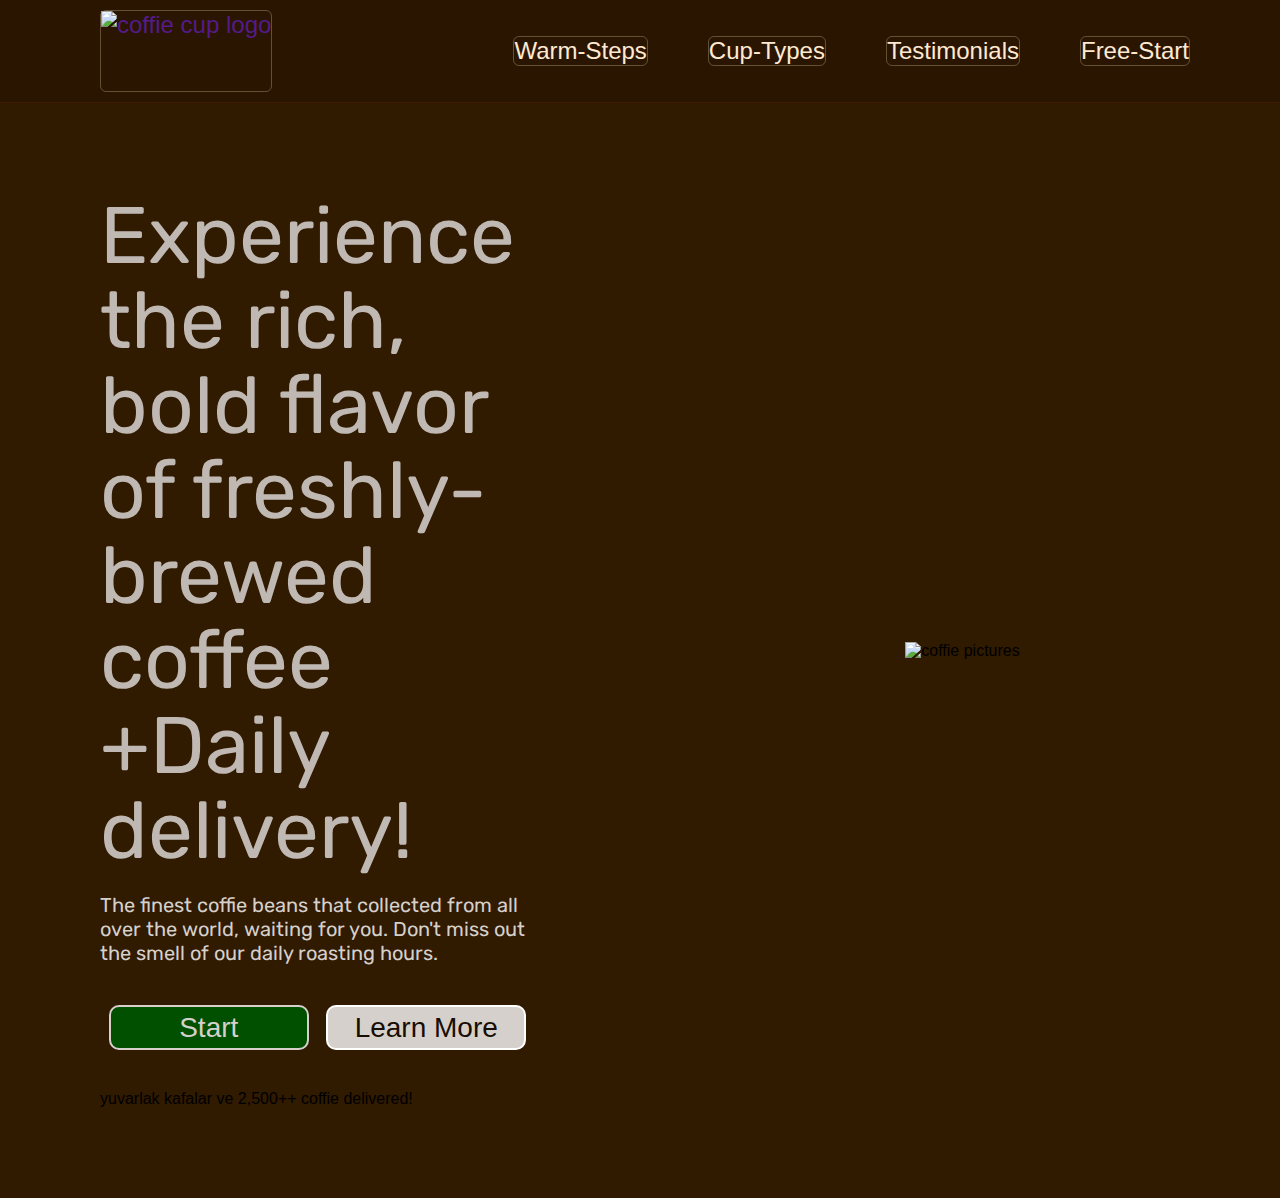
==== coffiebean/index.html @ b8458b63 "jpg" ====
<!DOCTYPE html>
<html lang="en">
  <head>
    <meta charset="UTF-8" />
    <meta http-equiv="X-UA-Compatible" content="IE=edge" />
    <meta name="viewport" content="width=device-width, initial-scale=1.0" />
    <link rel="preconnect" href="https://fonts.googleapis.com" />
    <link rel="preconnect" href="https://fonts.gstatic.com" crossorigin />
    <link
      href="https://fonts.googleapis.com/css2?family=Lexend+Deca:wght@300&family=Rubik:ital,wght@0,500;0,600;0,700;1,400&display=swap"
      rel="stylesheet"
    />
    <style>
      @import url("https://fonts.googleapis.com/css2?family=Lexend+Deca:wght@300&family=Rubik:ital,wght@0,500;0,600;0,700;1,400&display=swap");
    </style>
    <link rel="stylesheet" href="styles.css" />
    <title>Coffie Beans</title>
  </head>
  <body>
    <head>
      <nav class="nav-container">
        <div class="el el-nav1">
          <a class="logo-link-a" href="">
            <img
              class="logo-link-img"
              src="img/logo.jpg"
              alt="coffie cup logo"
            />
          </a>
        </div>
        <div class="el el-nav2">
          <a class="nav-link" href="#">Warm-Steps</a>
        </div>
        <div class="el el-nav3"><a class="nav-link" href="#">Cup-Types</a></div>
        <div class="el el-nav4">
          <a class="nav-link" href="#">Testimonials</a>
        </div>
        <div class="el el-nav5">
          <a class="nav-link" href="#">Free-Start</a>
        </div>
      </nav>
      <main>
        <section class="section-hero">
          <div class="hero-left">
            <p class="hero-heading">
              Experience the rich, bold flavor of freshly-brewed coffee +Daily delivery!
            </p>
            <p class="hero-left-definition">
              The finest coffie beans that collected from all over the world,
              waiting for you. Don't miss out the smell of our daily roasting
              hours.
            </p>
            <p class="buttons-container">
              <button class="button-hero1 >
                <a class="a-hero1" href="#">Start</a>
              </button>
              <button class="button-hero2 >
                <a class="a-hero2" href="#">Learn More</a>
              </button>
            </p>
            <p>yuvarlak kafalar ve 2,500++ coffie delivered!</p>
          </div>
          <div class="hero-rigt">
            <img class="img-hero" src="img/hero.png" alt="coffie pictures" />
          </div>
        </section>
      </main>
    </head>
  </body>
</html>
---- coffiebean/styles.css ----
* {
  margin: 0;
  padding: 0;
  box-sizing: border-box;
  text-decoration: none;
  font-family: sans-serif;
}
body {
}
.nav-container {
  display: flex;
  font-size: 24px;
  color: #ffe6d6;
  align-items: center;
  background-color: rgb(42, 22, 0);
  justify-content: flex-end;
  gap: 60px;
  padding: 10px;
  padding-right: 90px;
  border-bottom: 1px solid #3f1900;
}
.logo-link-img {
  height: 80px;
  display: block;
}
.el-nav1 {
  margin-right: auto;
}

.el {
  border: 1px solid rgba(245, 222, 179, 0.286);
  border-radius: 6px;
}
.el-nav1 {
  margin-left: 90px;
}

.nav-link:link,
.nav-link:visited {
  text-decoration: none;

  color: rgb(255, 233, 211);

  transition: all 0.6s;
}
.nav-link:hover,
.nav-link:active {
  color: rgb(23, 13, 0);
  background-color: #ffe6d0;
  font-weight: normal;
}
.section-hero {
  background-color: rgb(48, 26, 0);

  padding-top: 90px;
  padding-bottom: 90px;

  display: grid;
  grid-template-columns: repeat(2, 1fr);
  align-items: center;
  justify-items: center;

  column-gap: 10px;
}

.hero-left {
  margin: 0px 100px 0 100px;
}

.hero-heading {
  color: #c0b8b3;
  font-family: rubik;
  font-size: 80px;
  line-height: 85px;
  margin-bottom: 20px;
}
.hero-left-definition {
  color: #d5d0cc;
  font-family: rubik;
  font-size: 20px;
  font-style: normal;

  margin-bottom: 40px;
}
.buttons-container {
  display: flex;

  justify-content: space-around;

  margin-bottom: 40px;
}
.button-hero1 {
  font-size: 28px;
  width: 200px;
  height: 45px;
  color: #d5d0cc;
  background-color: rgb(0, 80, 0);
  border: 2px solid #d5d0cc;
  border-radius: 10px;
}
.button-hero2 {
  font-size: 28px;
  width: 200px;
  height: 45px;
  color: #170d00;
  background-color: #d5d0cc;
  border: 2px solid white;
  border-radius: 10px;
}
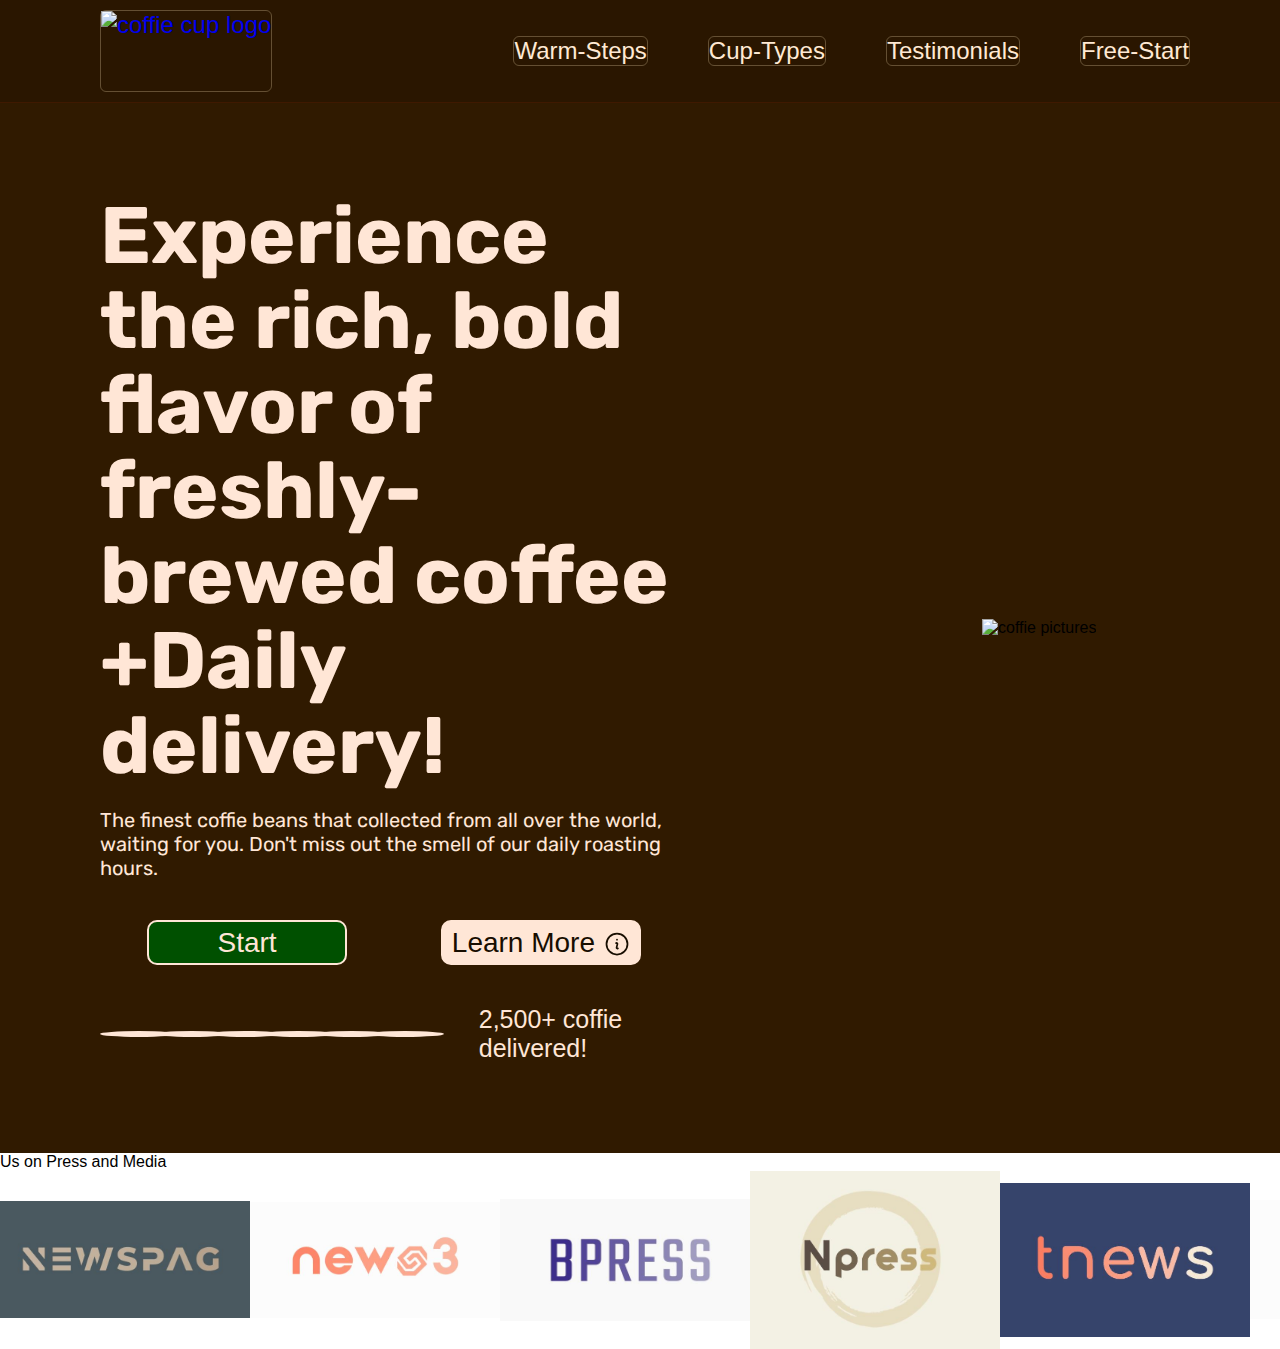
==== commit 3d281614: "jpgg" ====
--- a/coffiebean/index.html
+++ b/coffiebean/index.html
@@ -7,24 +7,24 @@
     <link rel="preconnect" href="https://fonts.googleapis.com" />
     <link rel="preconnect" href="https://fonts.gstatic.com" crossorigin />
     <link
-      href="https://fonts.googleapis.com/css2?family=Lexend+Deca:wght@300&family=Rubik:ital,wght@0,500;0,600;0,700;1,400&display=swap"
-      rel="stylesheet"
+    href="https://fonts.googleapis.com/css2?family=Lexend+Deca:wght@300&family=Rubik:ital,wght@0,500;0,600;0,700;1,400&display=swap"
+    rel="stylesheet"
     />
     <style>
       @import url("https://fonts.googleapis.com/css2?family=Lexend+Deca:wght@300&family=Rubik:ital,wght@0,500;0,600;0,700;1,400&display=swap");
-    </style>
+      </style>
     <link rel="stylesheet" href="styles.css" />
     <title>Coffie Beans</title>
   </head>
   <body>
-    <head>
+    <header>
       <nav class="nav-container">
         <div class="el el-nav1">
-          <a class="logo-link-a" href="">
+          <a class="logo-link-a" href="#">
             <img
-              class="logo-link-img"
-              src="img/logo.jpg"
-              alt="coffie cup logo"
+            class="logo-link-img"
+            src="img/logo.jpg"
+            alt="coffie cup logo"
             />
           </a>
         </div>
@@ -39,12 +39,13 @@
           <a class="nav-link" href="#">Free-Start</a>
         </div>
       </nav>
+    </header>
       <main>
         <section class="section-hero">
           <div class="hero-left">
-            <p class="hero-heading">
+            <h1 class="hero-heading">
               Experience the rich, bold flavor of freshly-brewed coffee +Daily delivery!
-            </p>
+            </h1>
             <p class="hero-left-definition">
               The finest coffie beans that collected from all over the world,
               waiting for you. Don't miss out the smell of our daily roasting
@@ -55,16 +56,42 @@
                 <a class="a-hero1" href="#">Start</a>
               </button>
               <button class="button-hero2 >
-                <a class="a-hero2" href="#">Learn More</a>
+                <a class="a-hero2" href="#">Learn More 
+                  <svg xmlns="http://www.w3.org/2000/svg" fill="none" viewBox="0 0 24 24" stroke-width="1.5" stroke="currentColor" class="icon-i">
+                  <path stroke-linecap="round" stroke-linejoin="round" d="M11.25 11.25l.041-.02a.75.75 0 011.063.852l-.708 2.836a.75.75 0 001.063.853l.041-.021M21 12a9 9 0 11-18 0 9 9 0 0118 0zm-9-3.75h.008v.008H12V8.25z" />
+                 </svg>
+                </a>
               </button>
             </p>
-            <p>yuvarlak kafalar ve 2,500++ coffie delivered!</p>
+            <p class="img-visitors-container" ><img class="img-visitors" src="img/faces/1 (1).jpg" alt=""> 
+              <img class="img-visitors" src="img/faces/1 (2).jpg" alt="">
+              <img class="img-visitors" src="img/faces/1 (3).jpg" alt="">
+              <img class="img-visitors" src="img/faces/1 (4).jpg" alt="">
+               <img class="img-visitors" src="img/faces/1 (6).jpg" alt="">
+              <img class="img-visitors" src="img/faces/1 (5).jpg" alt="">
+              
+              <span class="delivered">2,500+ coffie delivered!</span> 
+            </p>
+            
           </div>
           <div class="hero-rigt">
             <img class="img-hero" src="img/hero.png" alt="coffie pictures" />
           </div>
         </section>
+        <section>
+          <div>
+            <p class="text-press">Us on Press and Media</p>
+          </div>
+          <div class="press">
+            <img class="img-press" src="img/press/3.JPG" alt="">
+            <img class="img-press" src="img/press/5.JPG" alt="">
+            <img class="img-press"  src="img/press/1.JPG" alt="">
+            <img class="img-press"  src="img/press/4.JPG" alt="">
+            <img class="img-press"  src="img/press/2.JPG" alt="">
+            <img class="img-press"  src="img/press/6.JPG" alt="">
+          </div>
+        </section>
+        
       </main>
-    </head>
   </body>
 </html>
--- a/coffiebean/styles.css
+++ b/coffiebean/styles.css
@@ -62,20 +62,22 @@
 
   column-gap: 10px;
 }
+.img-hero {
+}
 
 .hero-left {
   margin: 0px 100px 0 100px;
 }
 
 .hero-heading {
-  color: #c0b8b3;
+  color: #ffe6d6;
   font-family: rubik;
   font-size: 80px;
   line-height: 85px;
   margin-bottom: 20px;
 }
 .hero-left-definition {
-  color: #d5d0cc;
+  color: #ffe6d6;
   font-family: rubik;
   font-size: 20px;
   font-style: normal;
@@ -93,9 +95,9 @@
   font-size: 28px;
   width: 200px;
   height: 45px;
-  color: #d5d0cc;
+  color: #ffe6d6;
   background-color: rgb(0, 80, 0);
-  border: 2px solid #d5d0cc;
+  border: 2px solid #ffe6d6;
   border-radius: 10px;
 }
 .button-hero2 {
@@ -103,7 +105,42 @@
   width: 200px;
   height: 45px;
   color: #170d00;
-  background-color: #d5d0cc;
-  border: 2px solid white;
+  background-color: #ffe6d6;
+  border: 2px solid #ffe6d6;
   border-radius: 10px;
+  position: relative;
 }
+.icon-i {
+  stroke: #170d00;
+  width: 28px;
+  vertical-align: text-bottom;
+}
+.img-visitors-container {
+  display: flex;
+  align-items: center;
+  margin-left: 25px;
+  font-size: 25px;
+  color: #ffe6d6;
+}
+.img-visitors {
+  width: 95px;
+  height: auto;
+  border: 3px solid #ffe6d6;
+  border-radius: 50%;
+  margin-left: -25px;
+}
+.delivered {
+  margin-left: 35px;
+}
+.press {
+  display: flex;
+
+  align-items: center;
+  justify-content: space-around;
+  flex-wrap: nowrap;
+  overflow: hidden;
+}
+.img-press {
+  width: 250px;
+  height: auto;
+}
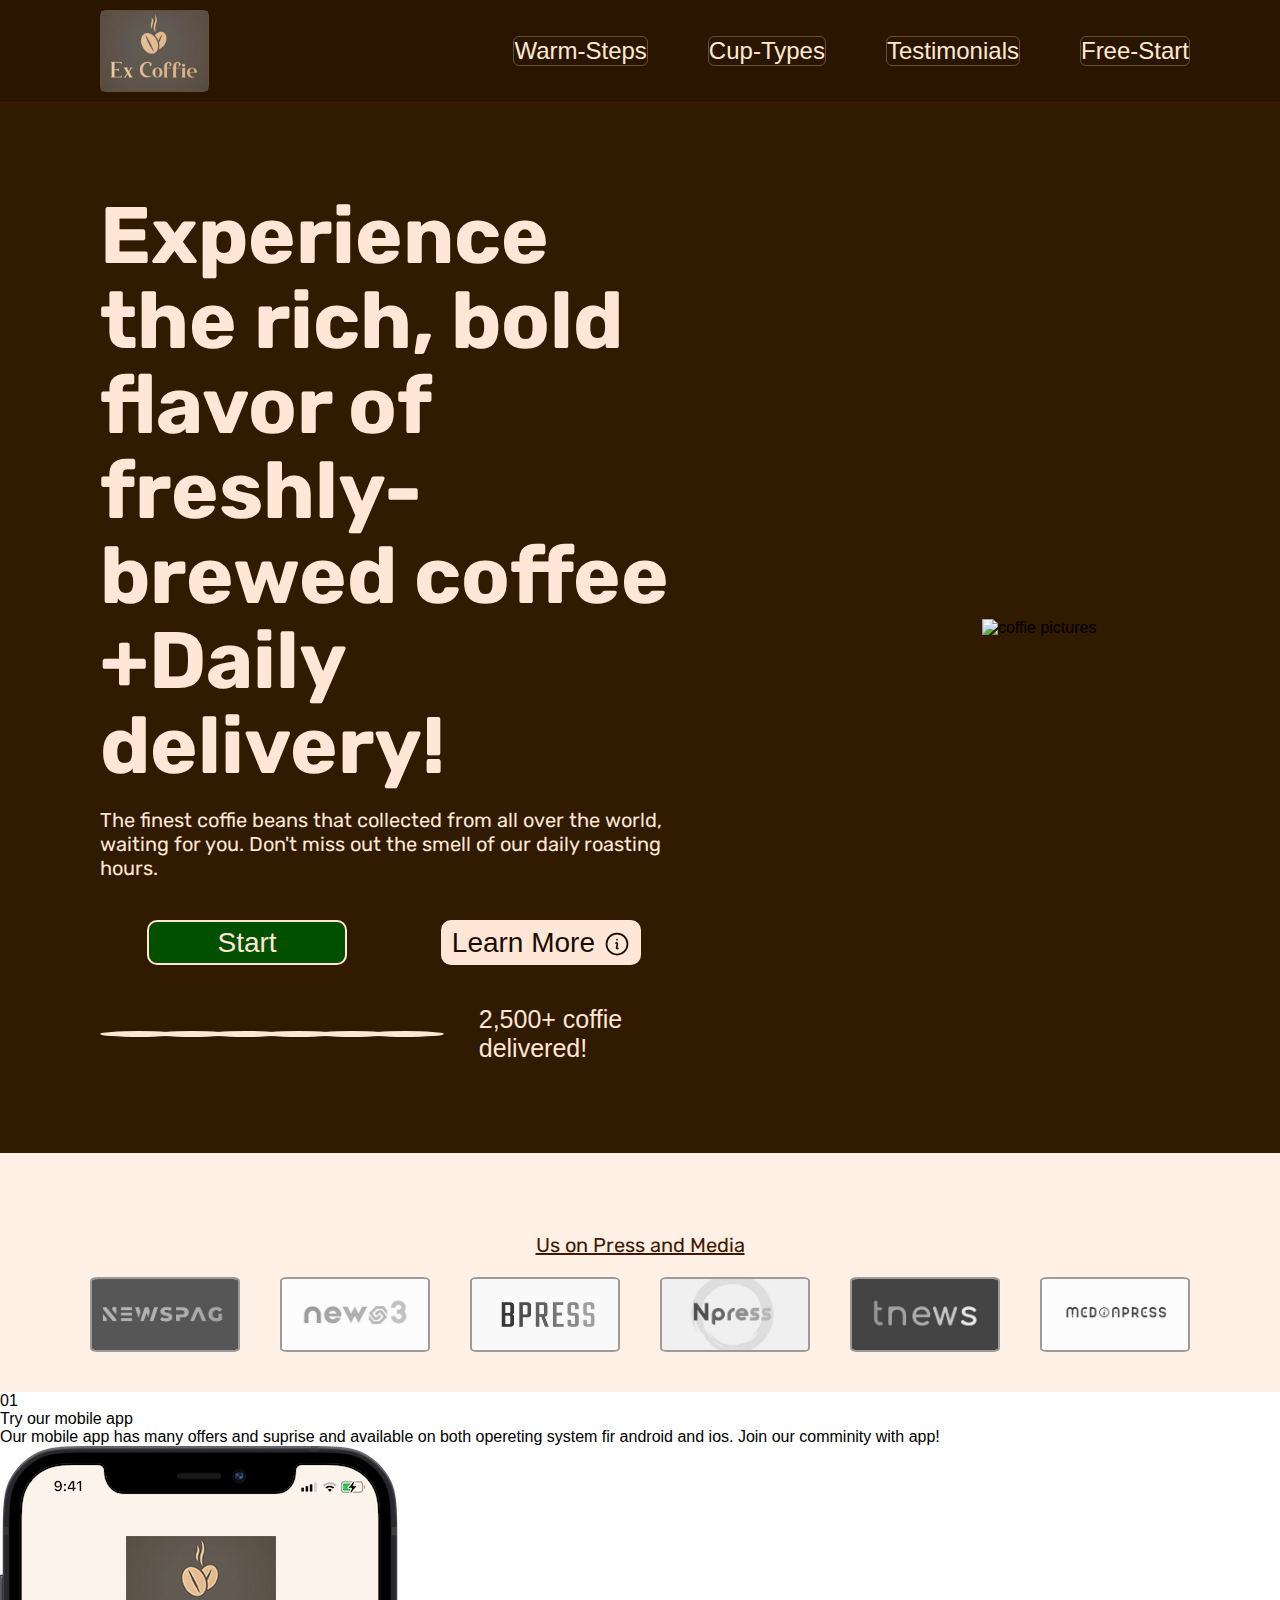
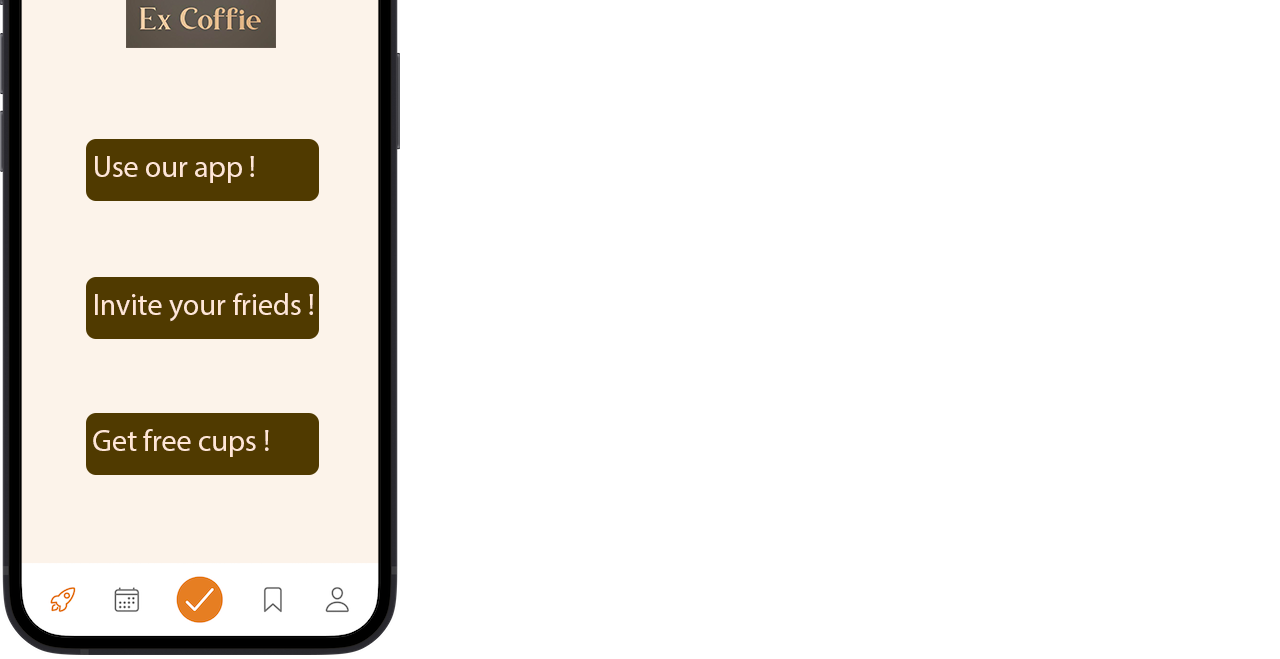
==== commit 33193642: "temp" ====
--- a/coffiebean/index.html
+++ b/coffiebean/index.html
@@ -23,7 +23,7 @@
           <a class="logo-link-a" href="#">
             <img
             class="logo-link-img"
-            src="img/logo.jpg"
+            src="img/logo.JPG"
             alt="coffie cup logo"
             />
           </a>
@@ -78,9 +78,9 @@
             <img class="img-hero" src="img/hero.png" alt="coffie pictures" />
           </div>
         </section>
-        <section>
-          <div>
-            <p class="text-press">Us on Press and Media</p>
+        <section class="section-press">
+          <div class="div-text-press">
+            <p class="p-text-press">Us on Press and Media</p>
           </div>
           <div class="press">
             <img class="img-press" src="img/press/3.JPG" alt="">
@@ -91,6 +91,17 @@
             <img class="img-press"  src="img/press/6.JPG" alt="">
           </div>
         </section>
+        <section class="section-mobile">
+          <div class="step1" >
+            <div>
+              <p>01</p>
+              <p>Try our mobile app</p>
+              <p>Our mobile app has many offers and suprise and available on both opereting system fir android and ios. Join our comminity with app!</p>
+            </div>
+            <div> <img src="img/phone/p1.png" alt="cell phone"></div>
+          </div>
+          
+        </section>
         
       </main>
   </body>
--- a/coffiebean/styles.css
+++ b/coffiebean/styles.css
@@ -136,11 +136,33 @@
   display: flex;
 
   align-items: center;
-  justify-content: space-around;
+  justify-content: center;
+  gap: 40px;
+
   flex-wrap: nowrap;
   overflow: hidden;
 }
+
+.section-press {
+  background-color: #fff0e6;
+  padding: 40px;
+}
 .img-press {
-  width: 250px;
-  height: auto;
+  width: 150px;
+  height: 75px;
+  object-fit: cover;
+
+  filter: grayscale(1);
+  border: 2px solid rgb(165, 163, 42);
+  border-radius: 5%;
 }
+.p-text-press {
+  text-decoration: underline;
+
+  text-align: center;
+  margin: 40px 0 20px 0;
+  color: #3f1900;
+  font-family: rubik;
+  font-size: 20px;
+  font-style: normal;
+}
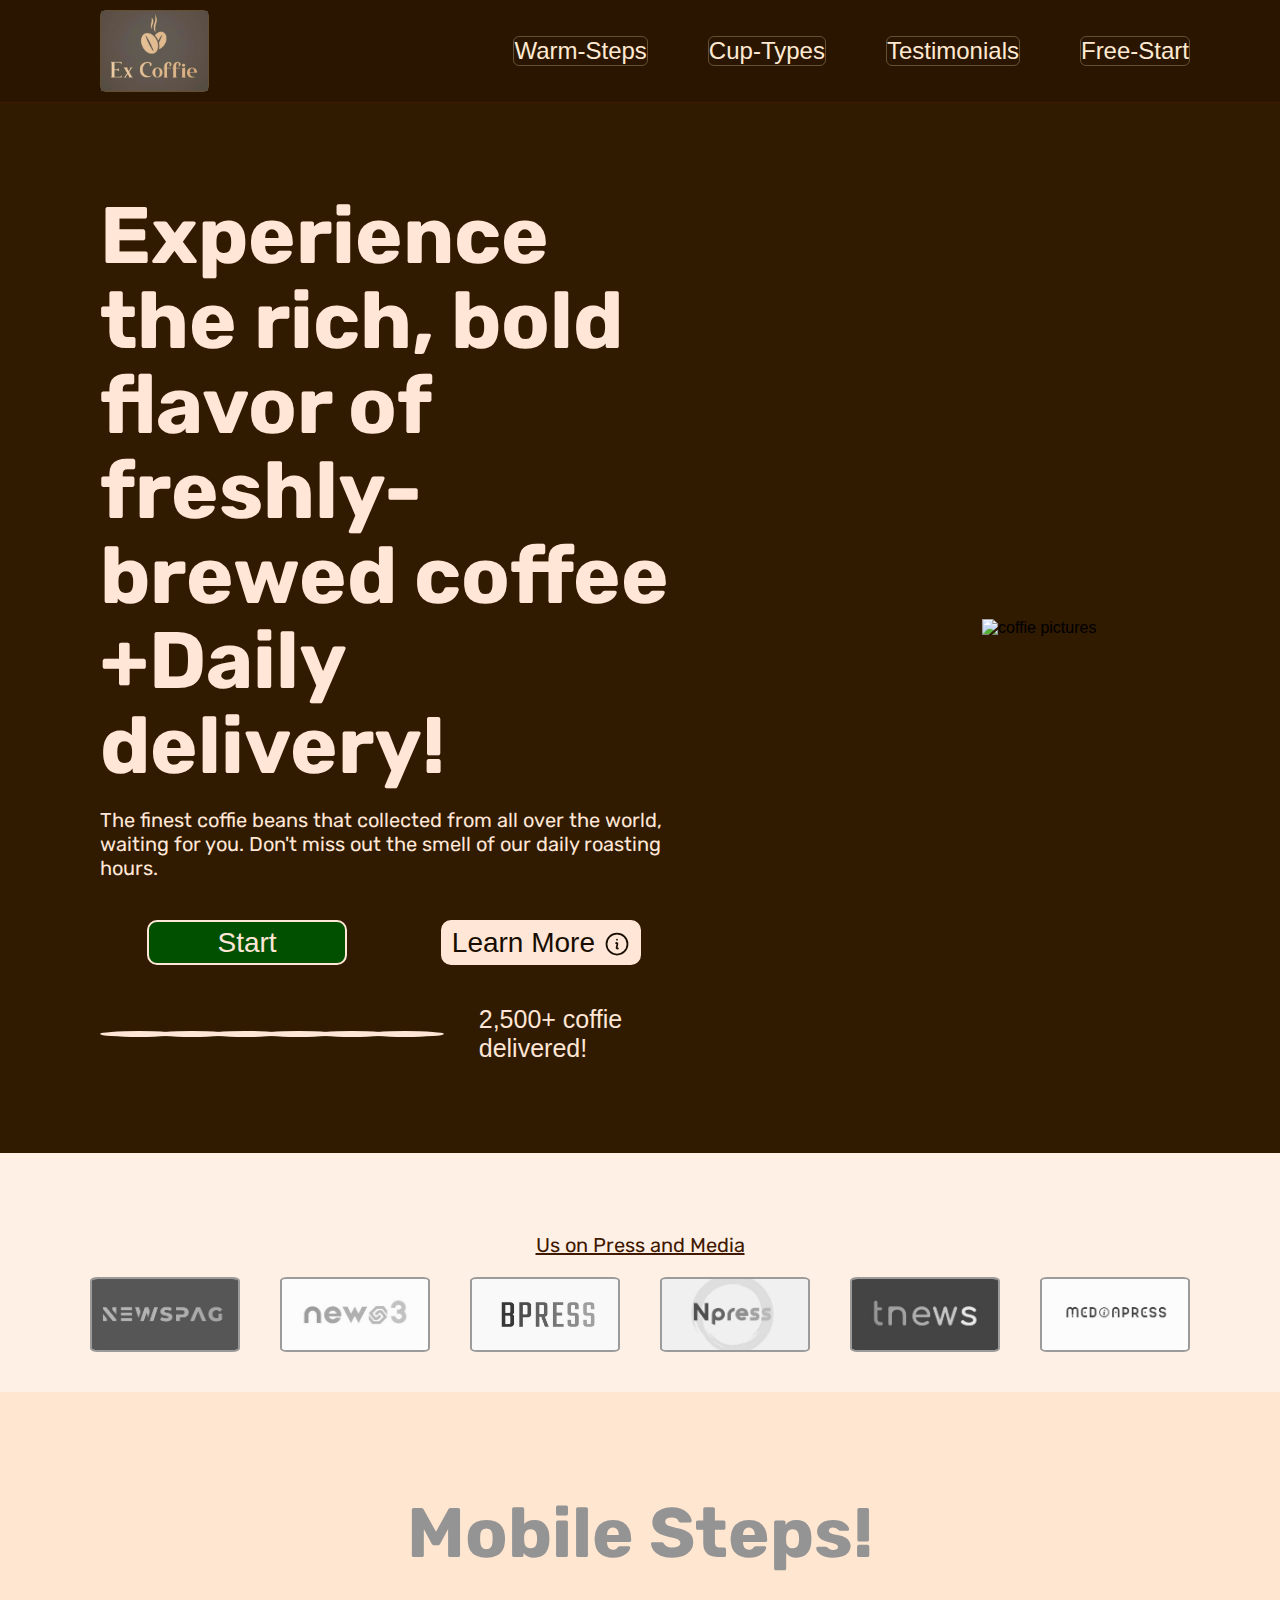
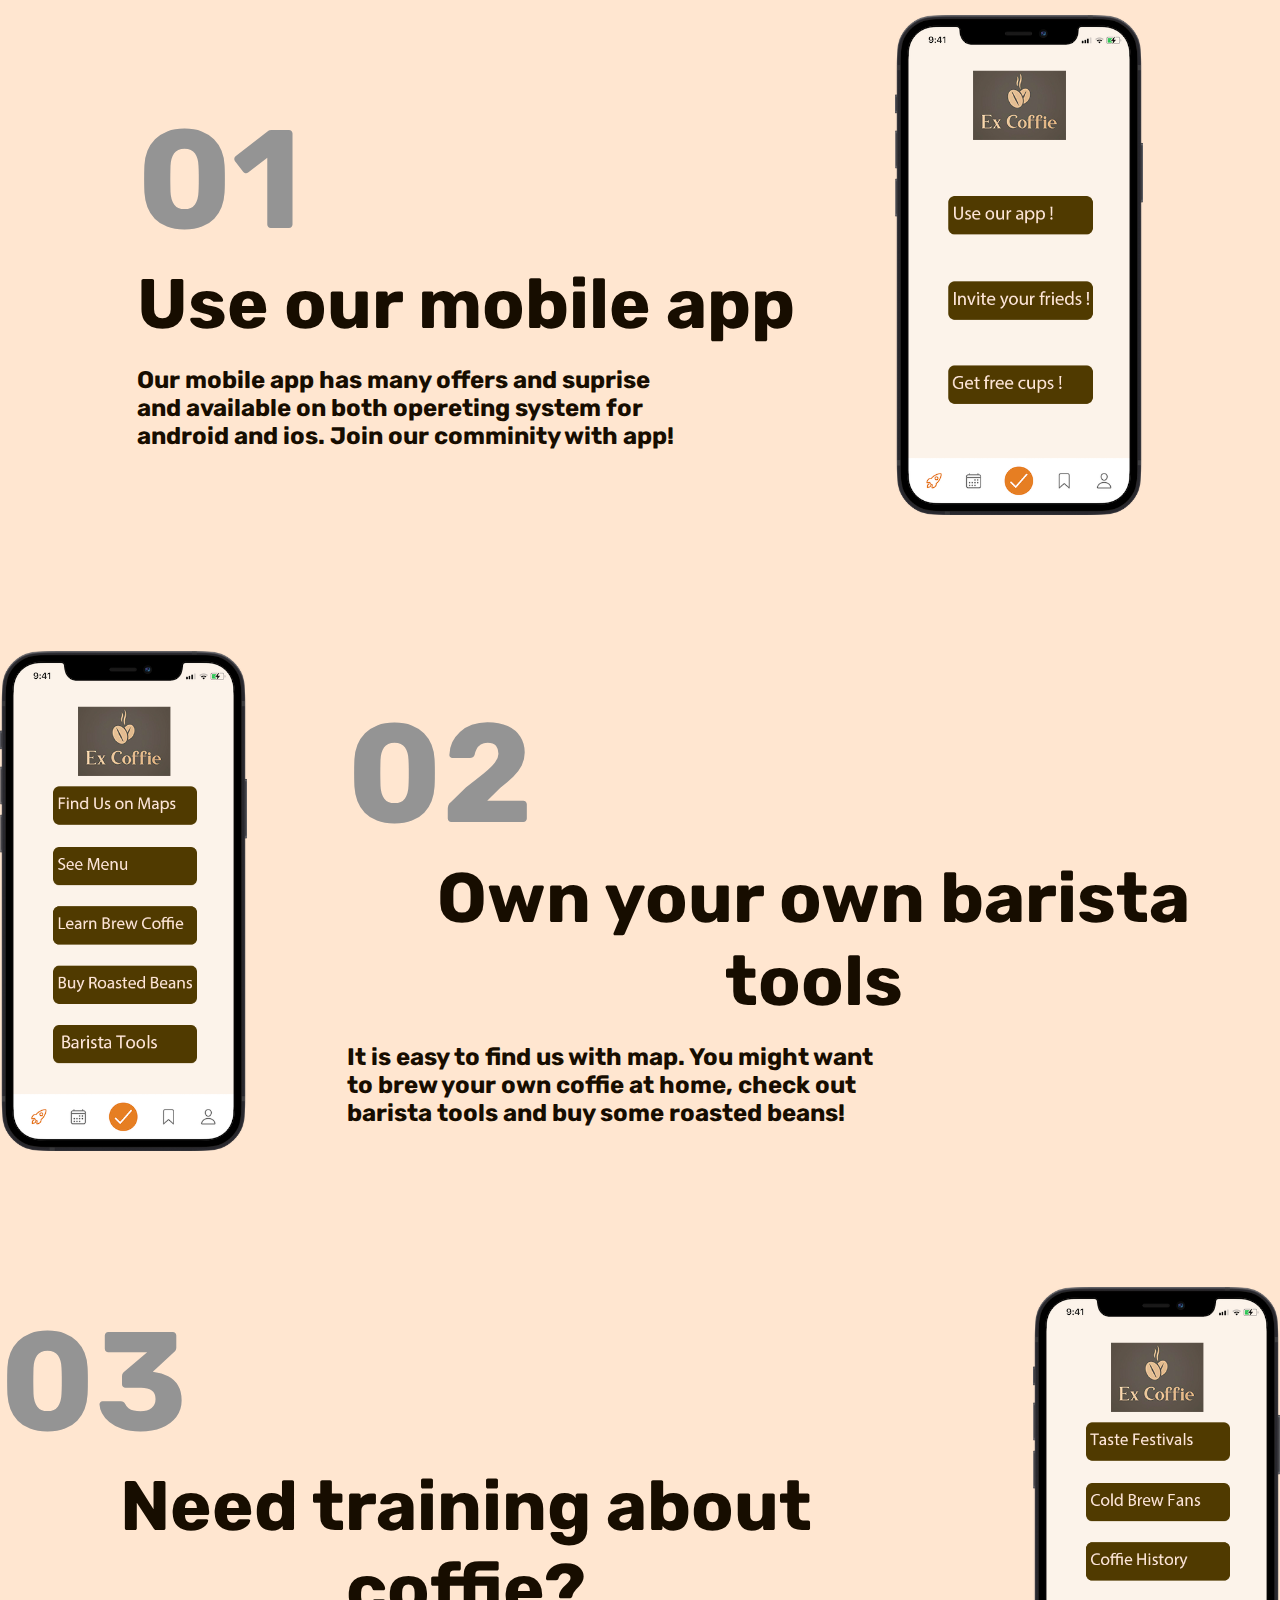
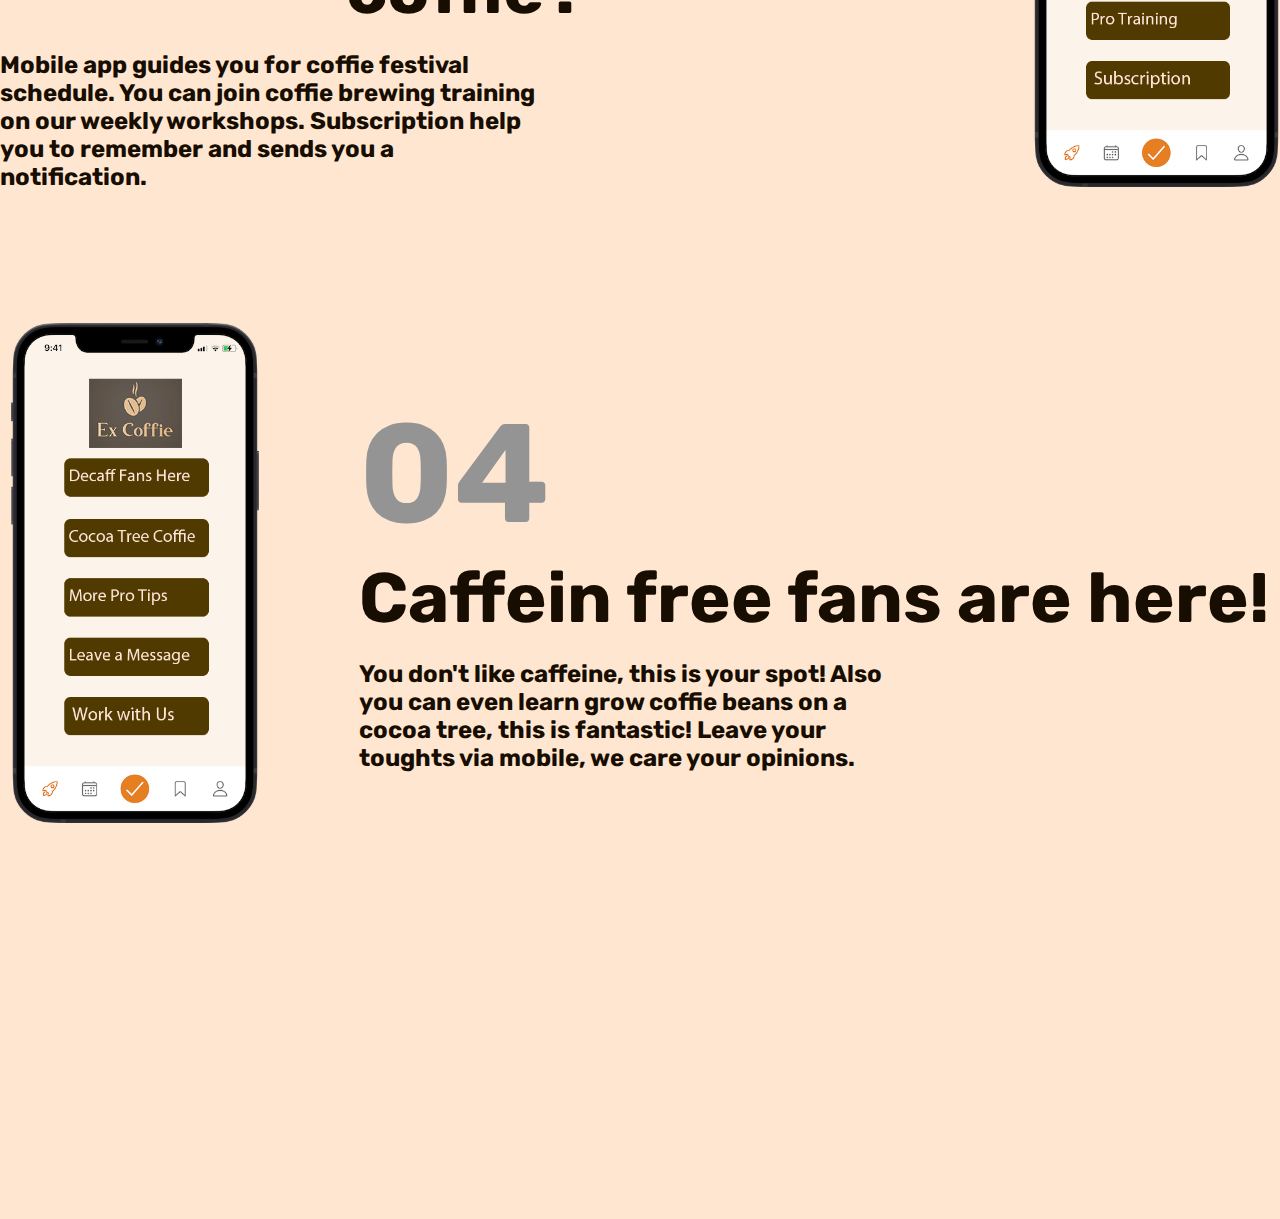
==== commit d66496b7: "rev1" ====
--- a/coffiebean/index.html
+++ b/coffiebean/index.html
@@ -92,13 +92,60 @@
           </div>
         </section>
         <section class="section-mobile">
-          <div class="step1" >
-            <div>
-              <p>01</p>
-              <p>Try our mobile app</p>
-              <p>Our mobile app has many offers and suprise and available on both opereting system fir android and ios. Join our comminity with app!</p>
+          <h2 class="mobile-heading" >Mobile Steps!</>
+          <div class="step" >
+            <div class="step-left">
+              <p class="step-number" >01</p>
+              <p class="step-heading" >Use our mobile app</p>
+              <p class="step-description" >
+                Our mobile app has many offers and suprise and available on both opereting system for android and ios. Join our comminity with app!
+              </p>
             </div>
-            <div> <img src="img/phone/p1.png" alt="cell phone"></div>
+            <div class="step-right" > 
+              <img class="step-img-png" 
+              src="img/phone/p1.png" 
+              alt="cell phone">
+            </div>
+          </div>
+          <div class="step" >
+            <div class="step-left" > 
+              <img class="step-img-png" 
+              src="img/phone/p2.png" 
+              alt="cell phone">
+            </div>
+            <div class="step-right">
+              <p class="step-number" >02</p>
+              <p class="step-heading" >Own your own barista tools</p>
+              <p class="step-description" >It is easy to find us with map. You might want to brew your own coffie at home, check out barista tools and buy some roasted beans!</p>
+            </div>
+            
+          </div>
+          <div class="step" >
+            <div class="step-left">
+              <p class="step-number" >03</p>
+              <p class="step-heading" >Need training about coffie?</p>
+              <p class="step-description" >
+                Mobile app guides you for coffie festival schedule. You can join coffie brewing training on our weekly workshops. Subscription help you to remember and sends you a notification.
+              </p>
+            </div>
+            <div class="step-right" > 
+              <img class="step-img-png" 
+              src="img/phone/p3.png" 
+              alt="cell phone">
+            </div>
+          </div>
+          <div class="step" >
+            <div class="step-left" > 
+              <img class="step-img-png" 
+              src="img/phone/p4.png" 
+              alt="cell phone">
+            </div>
+            <div class="step-right">
+              <p class="step-number" >04</p>
+              <p class="step-heading" >Caffein free fans are here!</p>
+              <p class="step-description" >You don't like caffeine, this is your spot! Also you can even learn grow coffie beans on a cocoa tree, this is fantastic! Leave your toughts via mobile, we care your opinions.</p>
+            </div>
+            
           </div>
           
         </section>
--- a/coffiebean/styles.css
+++ b/coffiebean/styles.css
@@ -166,3 +166,53 @@
   font-size: 20px;
   font-style: normal;
 }
+
+.mobile-heading {
+  padding: 100px 0px 300px 0px;
+  text-align: center;
+  background-color: #ffe6d0;
+  font-size: 70px;
+  color: rgb(148, 148, 148);
+  font-family: rubik;
+}
+
+.step {
+  font-family: rubik;
+
+  display: flex;
+  align-items: center;
+  justify-content: space-between;
+  gap: 100px;
+  background-color: #ffe6d0;
+  padding: 40px 0px 80px 0px;
+}
+.step-number {
+  text-align: left;
+  font-size: 140px;
+  color: rgb(148, 148, 148);
+  font-family: rubik;
+}
+.step-heading {
+  font-size: 70px;
+  color: #170d00;
+  font-family: rubik;
+  margin-bottom: 20px;
+}
+.step-description {
+  text-align: start;
+  font-size: 24px;
+  color: #170d00;
+  font-family: rubik;
+
+  width: 540px;
+}
+
+.step-left {
+  margin-left: auto;
+}
+.step-right {
+  margin-right: auto;
+}
+.step-img-png {
+  height: 500px;
+}
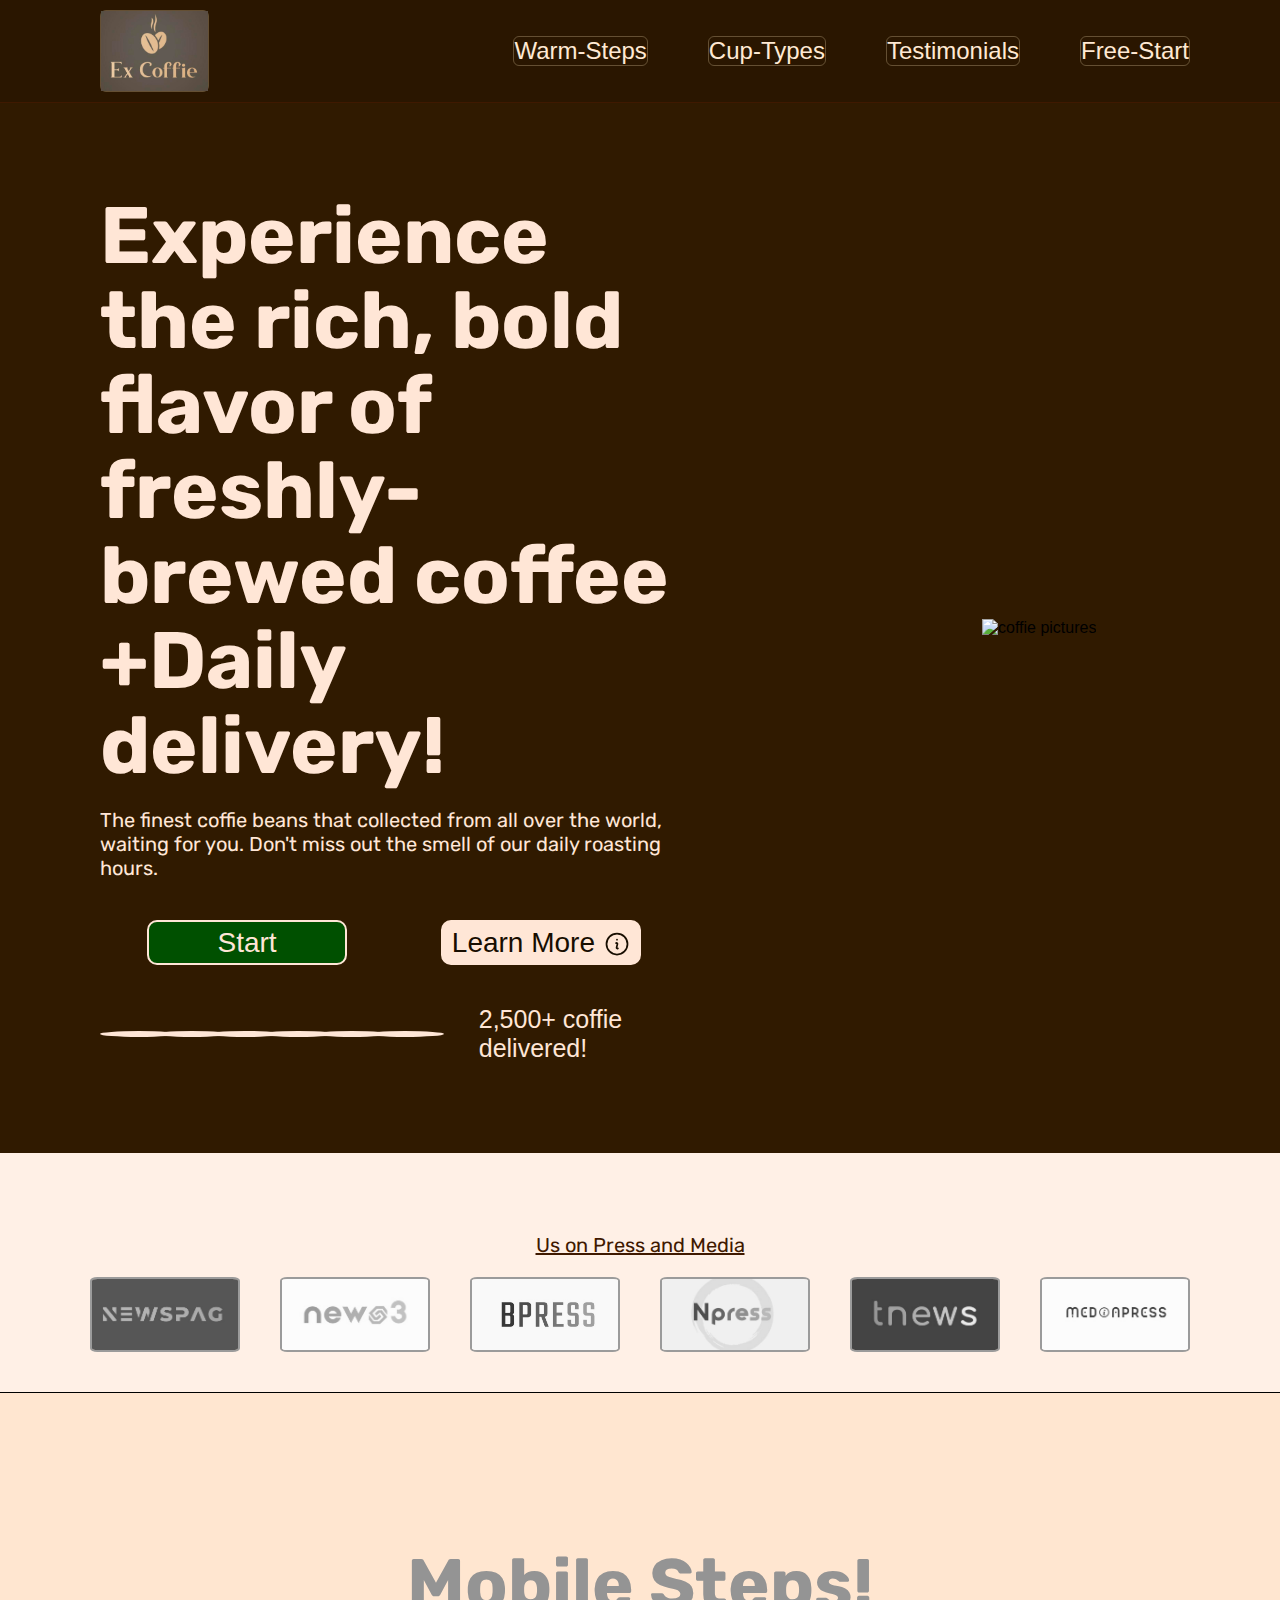
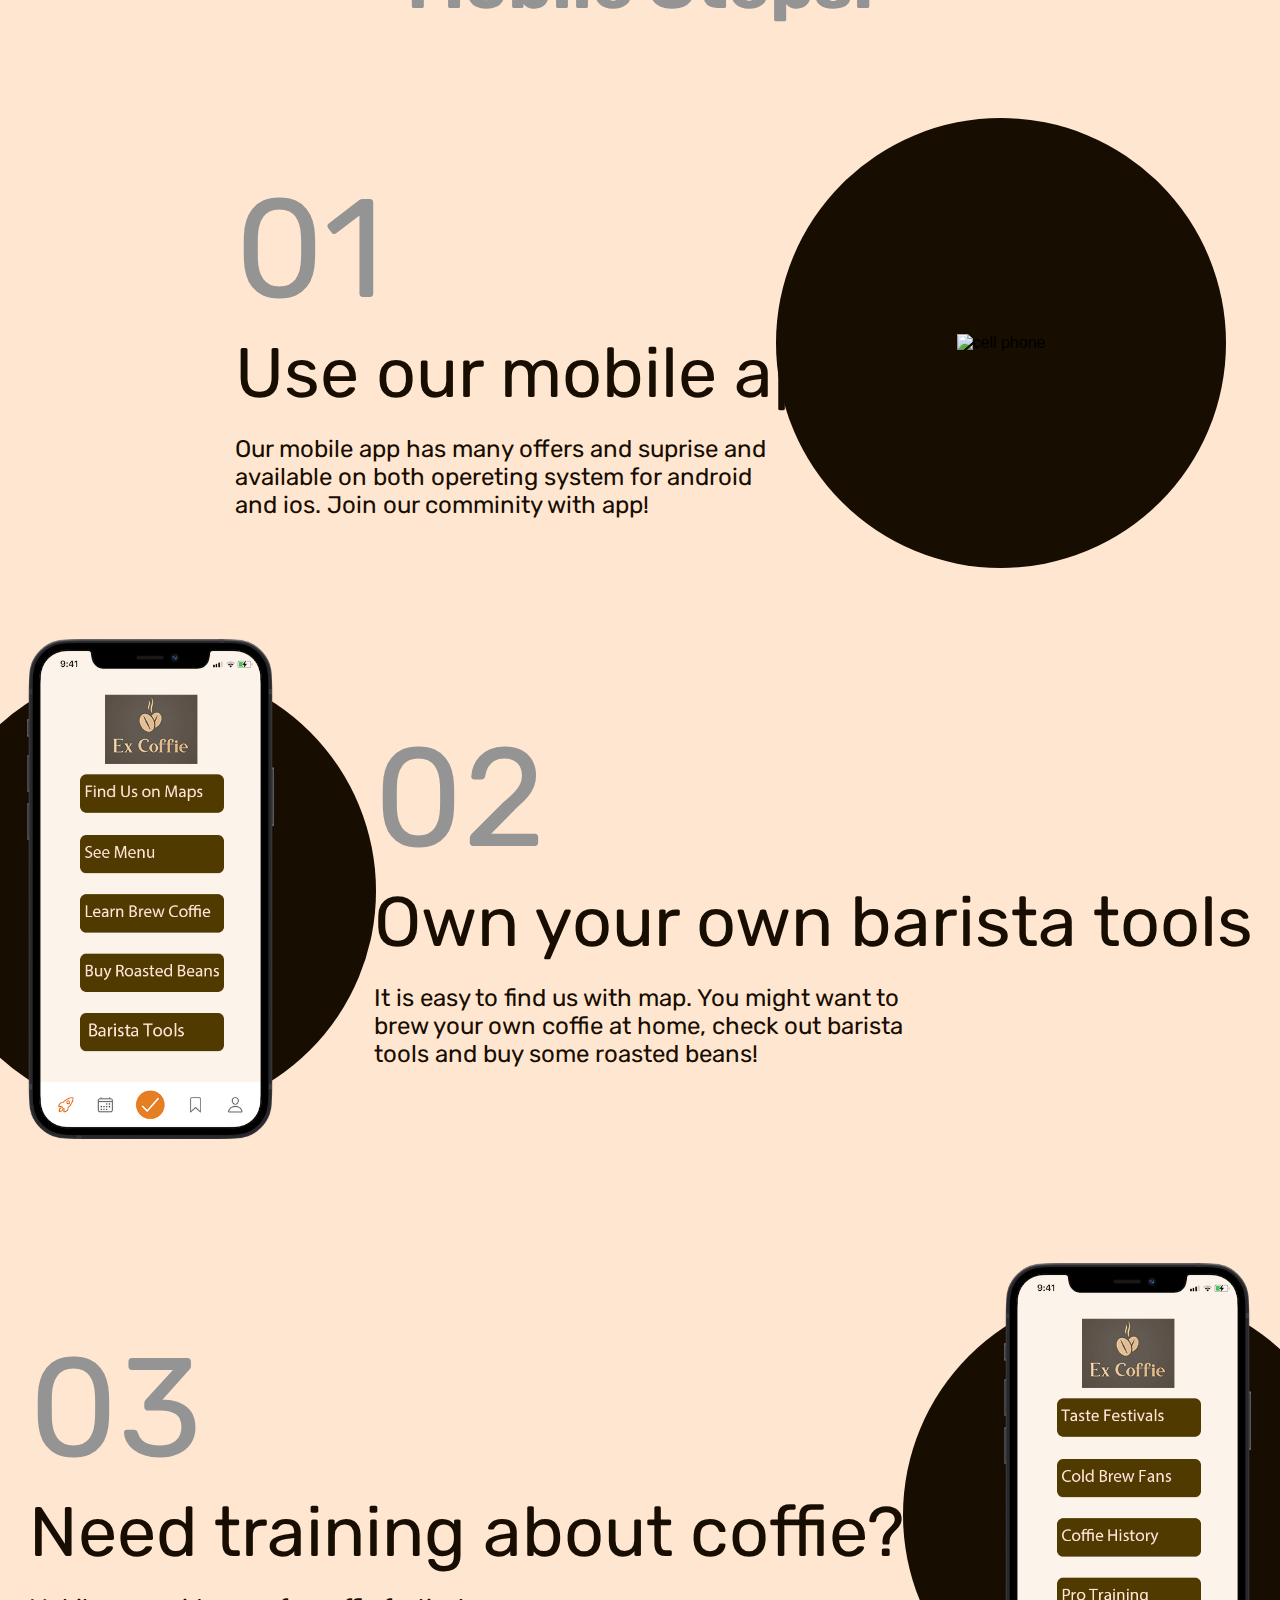
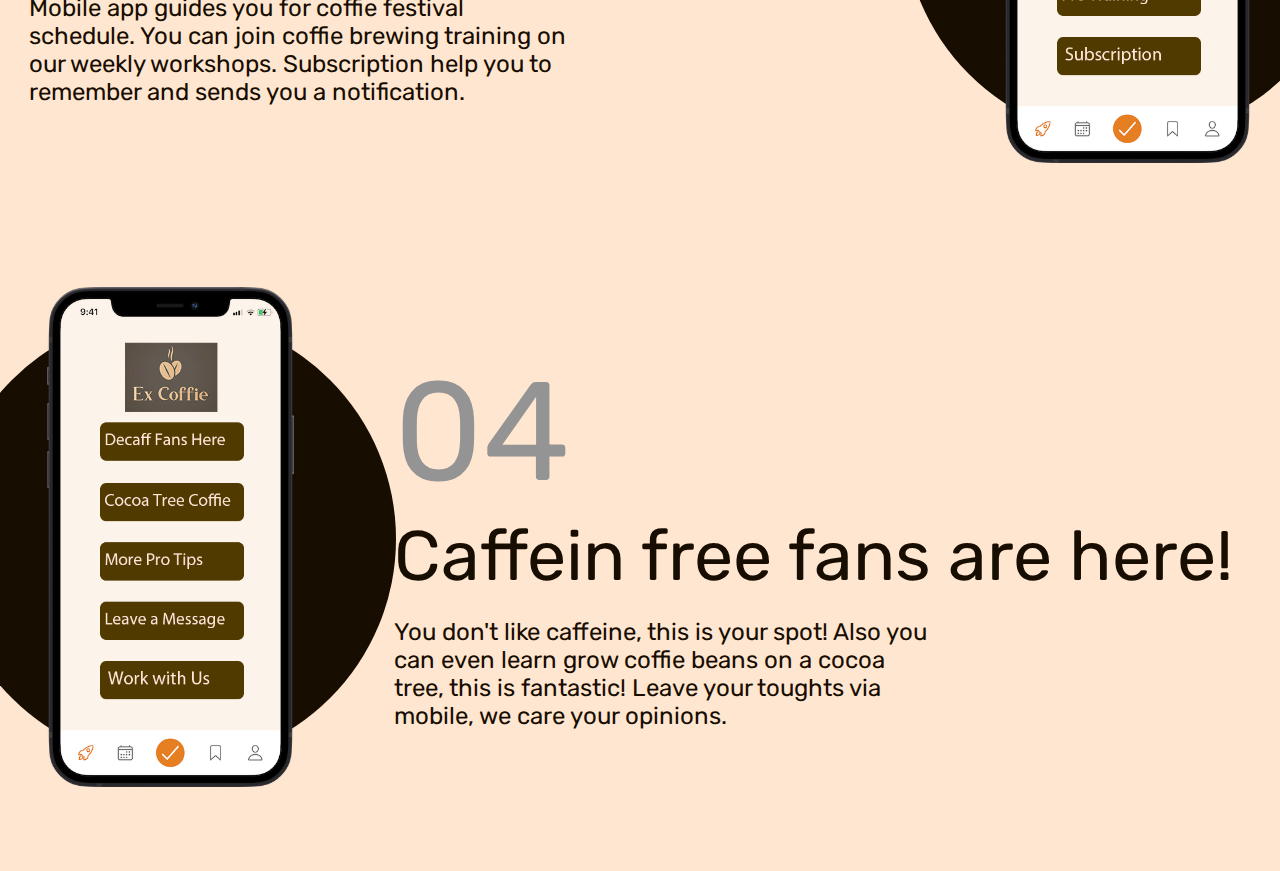
==== commit fe150323: "circle" ====
--- a/coffiebean/index.html
+++ b/coffiebean/index.html
@@ -92,7 +92,7 @@
           </div>
         </section>
         <section class="section-mobile">
-          <h2 class="mobile-heading" >Mobile Steps!</>
+          <div><h2 class="mobile-heading" >Mobile Steps!</></div>
           <div class="step" >
             <div class="step-left">
               <p class="step-number" >01</p>
@@ -101,17 +101,23 @@
                 Our mobile app has many offers and suprise and available on both opereting system for android and ios. Join our comminity with app!
               </p>
             </div>
-            <div class="step-right" > 
-              <img class="step-img-png" 
-              src="img/phone/p1.png" 
-              alt="cell phone">
+            <div class="step-right" >
+              <div class="step-img" >  
+                <img class="step-img-png" 
+                src="img/phone/p1.PNG" 
+                alt="cell phone">
+              </div>
+               
             </div>
+            
           </div>
           <div class="step" >
             <div class="step-left" > 
-              <img class="step-img-png" 
-              src="img/phone/p2.png" 
-              alt="cell phone">
+              <div class="step-img"> 
+                <img class="step-img-png" 
+                src="img/phone/p2.png" 
+                alt="cell phone">
+              </div>
             </div>
             <div class="step-right">
               <p class="step-number" >02</p>
@@ -128,17 +134,23 @@
                 Mobile app guides you for coffie festival schedule. You can join coffie brewing training on our weekly workshops. Subscription help you to remember and sends you a notification.
               </p>
             </div>
-            <div class="step-right" > 
-              <img class="step-img-png" 
-              src="img/phone/p3.png" 
-              alt="cell phone">
+            <div class="step-right" >
+              <div  >
+                <div class="step-img"> 
+                  <img class="step-img-png" 
+                  src="img/phone/p3.png" 
+                  alt="cell phone">
+                </div>
+            </div>
             </div>
           </div>
           <div class="step" >
-            <div class="step-left" > 
-              <img class="step-img-png" 
-              src="img/phone/p4.png" 
-              alt="cell phone">
+            <div class="step-left" >
+              <div class="step-img"> 
+                <img class="step-img-png" 
+                src="img/phone/p4.png" 
+                alt="cell phone">
+              </div>
             </div>
             <div class="step-right">
               <p class="step-number" >04</p>
--- a/coffiebean/styles.css
+++ b/coffiebean/styles.css
@@ -167,13 +167,17 @@
   font-style: normal;
 }
 
+.section-mobile {
+}
+
 .mobile-heading {
-  padding: 100px 0px 300px 0px;
+  padding: 150px 0px 100px 0px;
   text-align: center;
   background-color: #ffe6d0;
   font-size: 70px;
   color: rgb(148, 148, 148);
   font-family: rubik;
+  border-top: 1px solid black;
 }
 
 .step {
@@ -185,6 +189,7 @@
   gap: 100px;
   background-color: #ffe6d0;
   padding: 40px 0px 80px 0px;
+  position: relative;
 }
 .step-number {
   text-align: left;
@@ -209,10 +214,29 @@
 
 .step-left {
   margin-left: auto;
+  position: relative;
 }
 .step-right {
   margin-right: auto;
+  position: relative;
 }
 .step-img-png {
   height: 500px;
-}
+  position: relative;
+  z-index: 2;
+}
+
+.step-img::after {
+  content: "";
+  display: block;
+  width: 450px;
+  height: 450px;
+  border-radius: 50%;
+  background-color: #170d00;
+  position: absolute;
+
+  top: 50%;
+  left: 50%;
+  transform: translate(-50%, -50%);
+  z-index: -0;
+}
